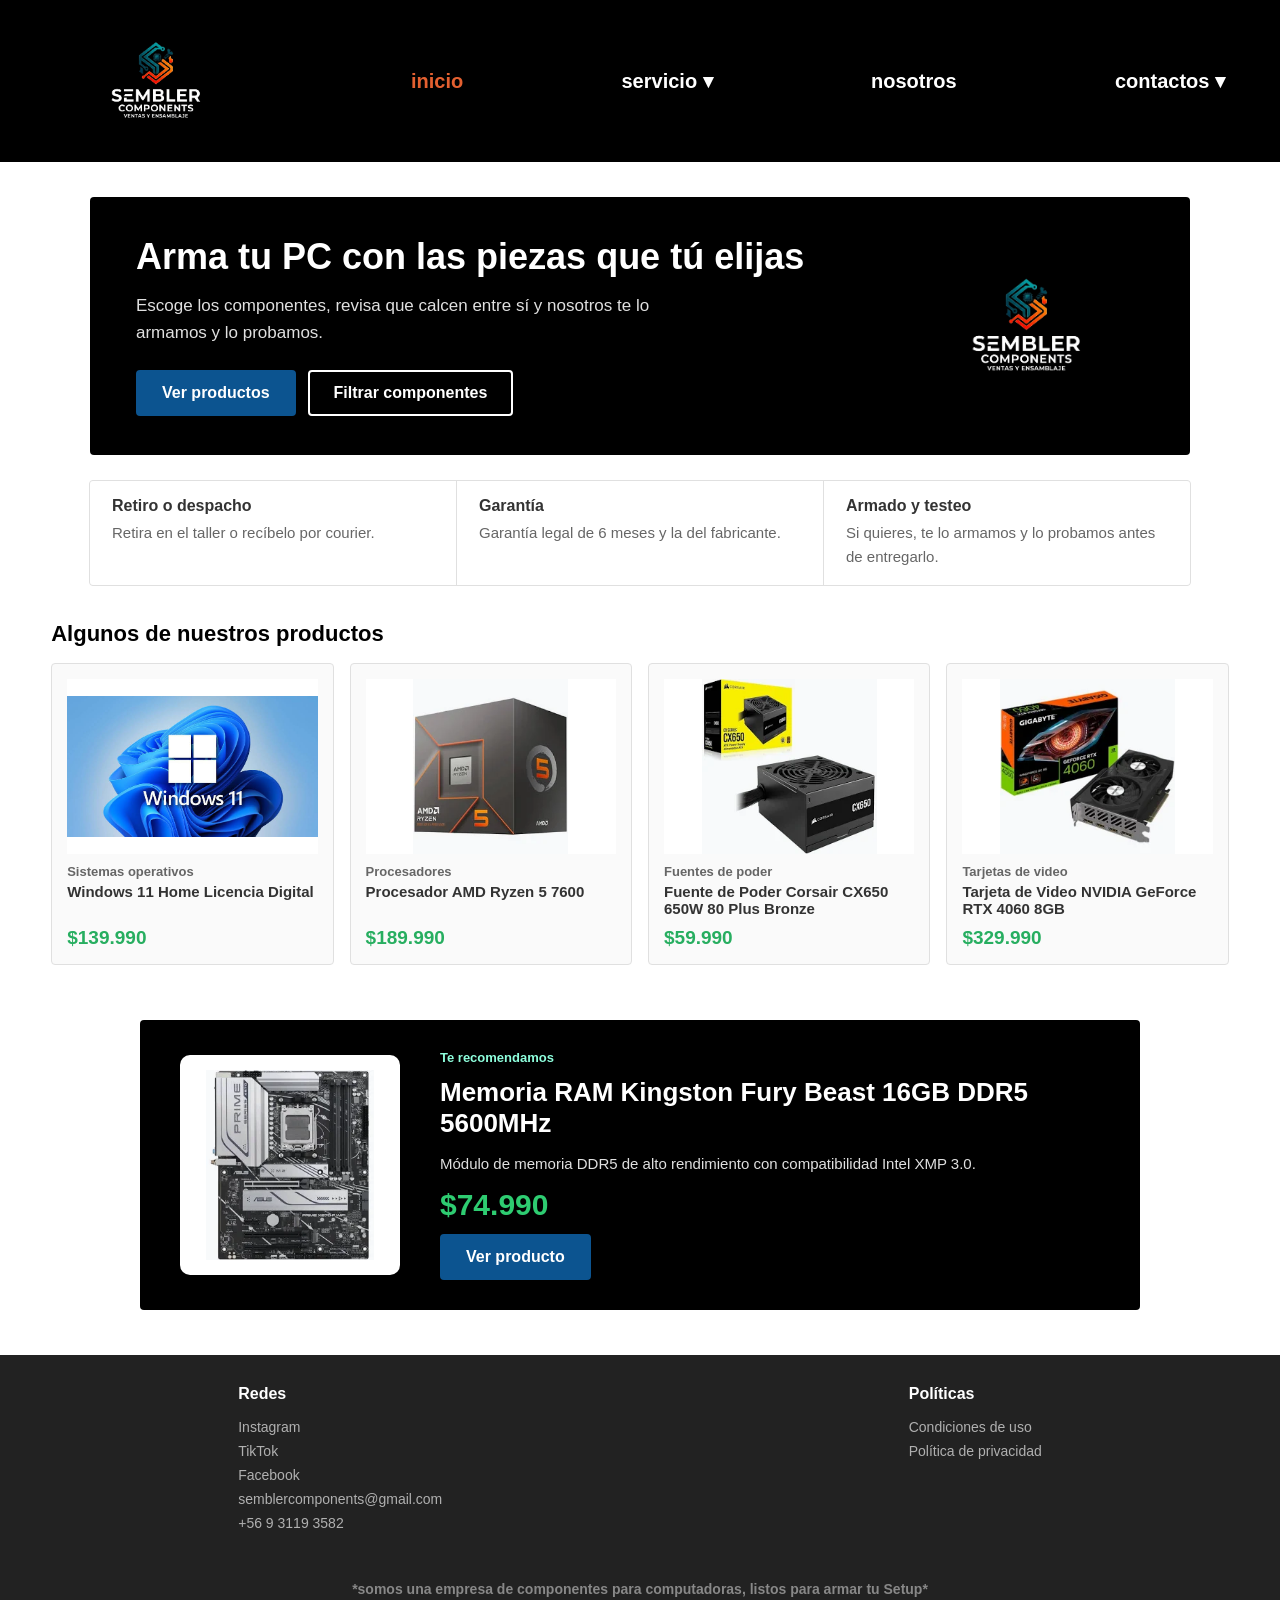
==== index.html @ dfacf7a9 "Add files via upload" ====
<!DOCTYPE html>
<html lang="es">

<head>
    <meta charset="UTF-8">
    <meta name="viewport" content="width=device-width, initial-scale=1.0">
    <link rel="stylesheet" href="CSS/style.css">
    <title>Sembler Components</title>
</head>

<body>
    <header>
        <a href="index.html"><img src="IMG/LOGO-dark.png" alt="logo" /></a>
        <a href="index.html">inicio</a>

        <div class="dropdown">
            <a href="servicio.html" class="dropbtn">servicio ▾</a>
            <div class="dropdown-content">
                <a href="servicio.html">Productos</a>
                <a href="filtro.html">Filtro</a>
                <a href="Micarrito.html">Mi Carrito</a>
            </div>
        </div>

        <a href="nosotros.html">nosotros</a>

        <div class="dropdown">
            <a href="contacto.html" class="dropbtn">contactos ▾</a>
            <div class="dropdown-content">
                <a href="contacto.html">Contactos</a>
                <a href="registro.html" id="nav-cuenta">Inicio de sesión</a>
            </div>
        </div>
    </header>

    <section class="hero">
        <div class="hero-texto">
            <h1>Arma tu PC con las piezas que tú elijas</h1>
            <p>Escoge los componentes, revisa que calcen entre sí y nosotros te lo armamos y lo probamos.</p>
            <div class="hero-botones">
                <a class="boton" href="servicio.html">Ver productos</a>
                <a class="boton boton-contorno" href="filtro.html">Filtrar componentes</a>
            </div>
        </div>
        <img src="IMG/LOGO-dark.png" alt="Sembler Components" class="hero-logo">
    </section>

    <section class="beneficios">
        <article class="beneficio">
            <h3>Retiro o despacho</h3>
            <p>Retira en el taller o recíbelo por courier.</p>
        </article>
        <article class="beneficio">
            <h3>Garantía</h3>
            <p>Garantía legal de 6 meses y la del fabricante.</p>
        </article>
        <article class="beneficio">
            <h3>Armado y testeo</h3>
            <p>Si quieres, te lo armamos y lo probamos antes de entregarlo.</p>
        </article>
    </section>

    <section class="seccion">
        <h2>Algunos de nuestros productos</h2>
        <div class="catalogo" id="destacados"></div>
    </section>

    <footer>
        <div class="footer-columna">
            <h3>Redes</h3>
            <a href="https://www.instagram.com/semblercomponents/" target="_blank">Instagram</a>
            <a href="https://www.tiktok.com/@semblercomponents" target="_blank">TikTok</a>
            <a href="https://www.facebook.com/profile.php?id=61596330535923">Facebook</a>
            <span>semblercomponents@gmail.com</span>
            <span>+56 9 3119 3582</span>
        </div>
        <div class="footer-columna">
            <h3>Políticas</h3>
            <a href="condicionesuso.html">Condiciones de uso</a>
            <a href="politicas-privacidad.html">Política de privacidad</a>
        </div>
        <p>*somos una empresa de componentes para computadoras, listos para armar tu Setup*</p>
    </footer>

    <script src="JAVA/script.js"></script>
</body>

</html>
---- CSS/style.css ----
:root {
    --negro: #000;
    --verde: rgb(46, 204, 113);
    --verde-osc: rgb(39, 174, 96);
    --menta: rgb(142, 255, 221);
    --azul: #0C5490;
    --naranja: #e46030;
    --fondo: rgb(250, 250, 250);
    --borde: rgb(224, 224, 224);
    --texto: rgb(51, 51, 51);
    --gris: rgb(102, 102, 102);
}

img { max-width: 100%; }

.block, .card-contacto, .tarjeta-miembro, .tarjeta-producto, .carrito-item, .carrito-vacio, .resumen-carrito, .precio {
    background: var(--fondo);
    border: 1px solid var(--borde);
    border-radius: 4px;
}

body { margin: 0; min-height: 100vh; display: flex; flex-direction: column; font-family: sans-serif; color: var(--texto); font-size: 16px; }
a { margin: 0 10px; text-decoration: none; font-size: 16px; font-weight: 700; color: var(--azul); }

header {
    display: flex;
    align-items: center;
    justify-content: space-between;
    gap: 20px;
    background-color: var(--negro);
    margin: 0;
    padding: 0 55px;
    width: 100%;
    box-sizing: border-box;
}

header img { display: block; width: auto; height: 150px; }
header a { margin: 0; padding: 6px 0; font-size: 20px; white-space: nowrap; color: #fff; }
header a.activo { color: var(--naranja); }

.dropdown {
    position: relative;
    display: inline-block;
}

.dropdown .dropbtn {
    text-decoration: none;
    color: #fff;
    padding: 6px 0;
    font-size: 20px;
    font-weight: 700;
    display: inline-block;
}

.dropdown-content {
    display: none;
    position: absolute;
    top: 100%;
    left: 0;
    background-color: #1a1a1a;
    min-width: 180px;
    box-shadow: 0px 8px 16px rgba(0, 0, 0, 0.4);
    border-radius: 6px;
    z-index: 1000;
    overflow: hidden;
}

.dropdown-content a {
    color: #ffffff;
    padding: 12px 16px;
    text-decoration: none;
    display: block;
    font-size: 16px;
    font-weight: 600;
    transition: background-color 0.2s ease, color 0.2s ease;
}

.dropdown-content a:hover {
    background-color: var(--naranja);
    color: #ffffff;
}

.dropdown:hover .dropdown-content {
    display: block;
}

.logo { display: block; width: 160px; height: auto; }
.title { width: 100%; text-align: center; margin: 35px 0 10px; padding: 0 16px; box-sizing: border-box; }
.title h1 { font-size: 38px; font-weight: 700; color: var(--negro); margin: 0; }
.title p { max-width: 640px; margin: 14px auto 0; font-size: 16px; line-height: 1.6; color: var(--gris); }

.boton {
    display: inline-block;
    margin: 0;
    padding: 12px 24px;
    background-color: var(--azul);
    color: #fff;
    border: 2px solid var(--azul);
    border-radius: 4px;
    font-size: 16px;
    font-weight: 700;
    transition: background 0.3s, color 0.3s;
}
.boton:hover { background-color: var(--verde-osc); border-color: var(--verde-osc); }
.boton-contorno { background: transparent; border-color: #fff; }
.boton-contorno:hover { background: #fff; border-color: #fff; color: var(--negro); }
.etiqueta { font-size: 13px; font-weight: 600; color: var(--gris); }

.hero { justify-content: space-between; gap: 30px; max-width: 1100px; margin: 35px auto 0; padding: 38px 46px; }
.hero, .publicidad { display: flex; align-items: center; width: 92%; box-sizing: border-box; background: var(--negro); border-radius: 4px; color: #fff; }
.hero-texto { flex: 1; }
.publicidad .etiqueta { color: var(--menta); }
.hero h1 { margin: 0 0 14px; font-size: 36px; font-weight: 700; line-height: 1.15; }
.hero p { max-width: 520px; margin: 0 0 24px; font-size: 17px; line-height: 1.6; color: var(--borde); }
.hero-botones { display: flex; flex-wrap: wrap; gap: 12px; }
.hero-logo { width: 240px; height: auto; flex-shrink: 0; }

.seccion { max-width: 1200px; width: 92%; margin: 35px auto 10px; }
.seccion h2 { margin: 0 0 16px; font-size: 22px; font-weight: 700; color: var(--negro); }
.seccion .catalogo { margin: 0 auto; padding: 0; }

.beneficios {
    display: grid;
    grid-template-columns: repeat(auto-fit, minmax(240px, 1fr));
    gap: 1px;
    max-width: 1100px;
    width: 92%;
    margin: 25px auto 0;
    background: var(--borde);
    border: 1px solid var(--borde);
    border-radius: 4px;
    overflow: hidden;
}
.beneficio { padding: 16px 22px; background: #fff; }
.beneficio h3 { margin: 0 0 6px; font-size: 16px; }
.beneficio p { margin: 0; font-size: 15px; line-height: 1.6; color: var(--gris); }

.publicidad { gap: 40px; max-width: 1000px; margin: 45px auto; padding: 30px 40px; }
.publicidad-imagen { flex: 0 0 220px; padding: 15px; background: #fff; border-radius: 10px; box-sizing: border-box; }
.publicidad-imagen img { display: block; width: 100%; height: 190px; object-fit: contain; }
.publicidad-texto { flex: 1; display: flex; flex-direction: column; align-items: flex-start; gap: 12px; }
.publicidad h2 { margin: 0; font-size: 26px; line-height: 1.2; }
.publicidad p { margin: 0; font-size: 15px; line-height: 1.6; color: var(--borde); }
.publicidad strong { font-size: 30px; color: var(--verde); }

.contenido { display: flex; flex-direction: column; align-items: center; gap: 40px; padding: 30px 20px; max-width: 900px; margin: 0 auto; }
.block { display: flex; align-items: center; justify-content: space-between; gap: 30px; width: 100%; padding: 25px; box-sizing: border-box; }
.block-columna { flex-direction: column; align-items: stretch; gap: 15px; }
.block h2 { text-align: center; margin-top: 0; color: var(--negro); font-weight: 700; font-size: 20px; }
.block p, .info-texto, .seccion-canales span { font-size: 15px; color: var(--negro); font-weight: 600; line-height: 1.6; }
.img-block { width: 180px; height: auto; object-fit: contain; flex-shrink: 0; }

.team > h3 { text-align: center; margin: 10px 0 15px; color: var(--negro); font-weight: 700; font-size: 24px; }
#equipo { display: flex; flex-wrap: wrap; justify-content: center; gap: 20px; padding: 10px; max-width: 1200px; margin: 0 auto 30px; }
.tarjeta-miembro { padding: 20px; width: 250px; text-align: center; }
.tarjeta-miembro img { width: 100px; height: 100px; border-radius: 50%; object-fit: cover; border: 3px solid var(--verde); margin-bottom: 12px; }
.tarjeta-miembro h3 { margin: 5px 0; font-size: 17px; color: var(--texto); }
.tarjeta-miembro h4 { margin: 5px 0; font-size: 14px; color: var(--verde-osc); font-weight: 600; }
.tarjeta-miembro p { font-size: 13px; color: var(--gris); margin-top: 8px; line-height: 1.5; }

.contacto-ubicacion {
    display: flex;
    flex-direction: row;
    justify-content: center;
    align-items: center;
    gap: 20px;
    max-width: 1100px;
    width: 90%;
    margin: 40px auto;
    flex-grow: 1;
}
.mapa { flex: 1; height: 420px; border-radius: 4px; overflow: hidden; border: 1px solid var(--borde); }
.mapa h3 { margin: 0; padding: 12px 16px; background: var(--negro); color: #fff; font-size: 16px; }
.mapa iframe { width: 100%; height: calc(100% - 42px); }
.card-contacto { flex: 1; padding: 25px; box-sizing: border-box; }
.card-contacto h3 { margin: 20px 0 10px; font-size: 17px; color: var(--texto); }
.lista-redes { list-style: none; padding: 0; margin: 0; }
.lista-redes li, .contacto-telefono { display: flex; align-items: center; gap: 12px; margin-bottom: 12px; }
.lista-redes img, .contacto-telefono img { width: 24px; height: 24px; object-fit: contain; }

.catalogo {
    display: grid;
    grid-template-columns: repeat(auto-fill, minmax(230px, 1fr));
    gap: 16px;
    width: 100%;
    max-width: 1200px;
    margin: 30px auto;
    padding: 0 20px;
    box-sizing: border-box;
}

.tarjeta-producto { display: flex; flex-direction: column; margin: 0; padding: 15px; box-sizing: border-box; color: var(--negro); }
.tarjeta-producto img { width: 100%; height: 175px; object-fit: contain; margin-bottom: 10px; background: #fff; }
.tarjeta-producto .etiqueta { margin-bottom: 4px; }
.tarjeta-producto h3 { margin: 0 0 10px; font-size: 15px; font-weight: 700; color: var(--texto); flex-grow: 1; }
.tarjeta-precio { margin: 0; font-size: 19px; font-weight: 700; color: var(--verde-osc); }

.buscador {
    flex: 0 1 280px;
    min-width: 0;
    padding: 8px 14px;
    border: 1px solid rgb(68, 68, 68);
    border-radius: 20px;
    background: rgb(34, 34, 34);
    color: #fff;
    font-size: 15px;
    outline: none;
}
.buscador::placeholder { color: rgb(170, 170, 170); }
.buscador:focus { border-color: var(--verde); }

.main-container {
    display: flex;
    justify-content: center;
    align-items: flex-start;
    gap: 40px;
    max-width: 1200px;
    width: 90%;
    margin: 40px auto 10px;
    flex-wrap: wrap;
}
.ventana-venta { display: flex; justify-content: flex-start; align-items: flex-start; gap: 30px; flex: 1; flex-wrap: wrap; }

.columna-imagen {
    flex: 0 0 300px;
    display: flex;
    justify-content: center;
    padding: 20px;
    box-sizing: border-box;
    background: #fff;
    border: 1px solid var(--borde);
    border-radius: 4px;
}
.columna-imagen img { max-width: 100%; height: auto; display: block; }
.columna-detalles { flex: 1; min-width: 300px; max-width: 450px; }
.product-tabs { display: flex; gap: 20px; border-bottom: 2px solid rgb(221, 221, 221); margin-bottom: 20px; padding-bottom: 8px; }

.tab-btn {
    background: none;
    border: none;
    font-size: 16px;
    font-weight: 600;
    color: rgb(119, 119, 119);
    cursor: pointer;
    padding: 5px 0;
    position: relative;
    transition: color 0.3s ease;
}
.tab-btn:hover, .tab-btn.active { color: var(--negro); }
.tab-btn.active::after { content: ""; position: absolute; bottom: -10px; left: 0; width: 100%; height: 3px; background-color: var(--menta); }
.tab-content { display: none; }
.tab-content.active { display: block; }
.tab-content h2 { margin-top: 0; font-size: 22px; color: var(--texto); }
.tab-content p { line-height: 1.6; color: rgb(85, 85, 85); font-size: 15px; }
.tabla-specs { width: 100%; border-collapse: collapse; }
.tabla-specs td { padding: 8px; border-bottom: 1px solid rgb(238, 238, 238); font-size: 15px; }
.precio { padding: 20px; width: 280px; flex-shrink: 0; text-align: left; position: sticky; top: 20px; }
.precio h1 { color: var(--verde-osc); font-size: 20px; margin: 0 0 10px 0; }
.precio p { font-size: 14px; color: var(--gris); margin-bottom: 15px; }

#btnEstatico,
#btnComprar,
#btnFiltrar {
    background-color: var(--verde);
    color: white;
    border: none;
    padding: 12px 15px;
    font-size: 16px;
    font-weight: bold;
    border-radius: 5px;
    cursor: pointer;
    width: 100%;
    transition: background 0.3s;
}
#btnEstatico:hover, #btnComprar:hover, #btnFiltrar:hover { background-color: var(--verde-osc); }

.lista-beneficios {
    margin: 18px 0 0;
    padding: 16px 0 0 18px;
    border-top: 1px solid var(--borde);
    font-size: 14px;
    color: var(--gris);
    line-height: 1.6;
}
.lista-beneficios li { margin-bottom: 6px; }

.carrito-container {
    display: flex;
    align-items: flex-start;
    justify-content: center;
    gap: 30px;
    max-width: 1100px;
    width: 90%;
    margin: 30px auto;
    flex-wrap: wrap;
}

#carrito-items {
    flex: 1;
    min-width: 320px;
    display: flex;
    flex-direction: column;
    gap: 15px;
    list-style: none;
    padding: 0;
    margin: 0;
    counter-reset: producto;
}

.carrito-item { display: flex; align-items: center; gap: 15px; padding: 15px; counter-increment: producto; }

.carrito-item::before {
    content: counter(producto);
    display: flex;
    align-items: center;
    justify-content: center;
    width: 28px;
    height: 28px;
    flex-shrink: 0;
    border-radius: 50%;
    background: var(--negro);
    color: #fff;
    font-size: 14px;
    font-weight: 700;
}
.carrito-item img { width: 90px; height: 90px; object-fit: contain; flex-shrink: 0; background: #fff; border-radius: 6px; }
.carrito-item-info { flex: 1; }
.carrito-item-info h3 { margin: 0 0 6px; font-size: 15px; color: var(--texto); }
.carrito-item-info p { margin: 0; font-size: 14px; color: var(--gris); }
.carrito-cantidad { display: flex; align-items: center; gap: 10px; }

.carrito-cantidad button {
    width: 28px;
    height: 28px;
    border: 1px solid rgb(204, 204, 204);
    background: #fff;
    border-radius: 4px;
    font-size: 16px;
    cursor: pointer;
}
.carrito-subtotal { min-width: 90px; text-align: right; font-size: 16px; color: var(--verde-osc); }
.carrito-quitar { background: none; border: none; color: rgb(192, 57, 43); font-weight: 600; cursor: pointer; font-size: 14px; }
.carrito-vacio { text-align: center; padding: 40px 30px; font-size: 16px; font-weight: 600; color: var(--gris); }
.carrito-vacio a { color: var(--verde-osc); }
.resumen-carrito { padding: 20px; width: 280px; flex-shrink: 0; box-sizing: border-box; }
.resumen-carrito h2 { margin: 0 0 15px; font-size: 20px; color: var(--texto); }

.resumen-fila {
    display: flex;
    justify-content: space-between;
    align-items: center;
    padding: 10px 0;
    border-bottom: 1px solid rgb(238, 238, 238);
    font-size: 15px;
    font-weight: 600;
    color: rgb(85, 85, 85);
}
.resumen-total { font-size: 22px; font-weight: 700; color: var(--verde-osc); }
#btnComprar { margin-top: 15px; }
.mensaje-compra { margin: 15px 0 0; font-size: 14px; font-weight: 600; line-height: 1.5; }
.mensaje-exito { color: var(--verde-osc); }
.mensaje-error { color: rgb(192, 57, 43); }

.opciones-filtro { display: grid; grid-template-columns: repeat(auto-fit, minmax(220px, 1fr)); gap: 10px; }
.opciones-filtro label {
    display: flex;
    align-items: center;
    gap: 10px;
    padding: 10px 14px;
    background: #fff;
    border: 1px solid var(--borde);
    border-radius: 6px;
    font-size: 15px;
    font-weight: 600;
    cursor: pointer;
}
.opciones-filtro input { accent-color: var(--verde-osc); }
#resultados-compatibles { width: 100%; }
.filtro-titulo { margin: 0 0 15px; font-size: 17px; color: var(--azul); }
.filtro-pcs { margin-top: 25px; padding-top: 15px; border-top: 2px solid rgb(238, 238, 238); color: var(--naranja); }

.card-producto-filtro {
    display: flex;
    align-items: center;
    justify-content: space-between;
    gap: 15px;
    margin-bottom: 10px;
    padding: 12px;
    background: #fff;
    border: 1px solid rgb(221, 221, 221);
    border-radius: 4px;
}
.card-producto-filtro.pc-armada { background: rgb(255, 249, 245); border-color: var(--naranja); }
.filtro-info { display: flex; align-items: center; gap: 15px; }
.filtro-info img { width: 55px; height: 55px; object-fit: contain; flex-shrink: 0; }
.filtro-info h4 { margin: 0 0 3px; font-size: 1.1rem; }
.pc-armada h4 { color: var(--azul); }
.card-producto-filtro .filtro-info p { margin: 0; font-size: 0.95em; font-weight: 400; color: rgb(85, 85, 85); }
.filtro-precio { min-width: 120px; text-align: right; }
.filtro-precio span { display: block; margin-bottom: 3px; font-size: 1.15em; font-weight: bold; color: var(--naranja); }
.filtro-precio a { margin: 0; font-size: 0.9em; }

.cuenta-fila { display: flex; flex-wrap: wrap; justify-content: center; gap: 20px; width: 100%; max-width: 1040px; }
.cuenta-fila .block { flex: 1; min-width: 320px; max-width: 500px; }
.cuenta-formulario { max-width: 600px; }
.formulario label { font-size: 15px; font-weight: 600; }
.formulario input {
    display: block;
    width: 100%;
    padding: 10px;
    margin: 6px 0 16px;
    border: 1px solid var(--borde);
    border-radius: 6px;
    box-sizing: border-box;
    font-size: 15px;
}
.formulario input:focus { border-color: var(--verde); outline: none; }
.formulario input:disabled { background: rgb(249, 249, 249); }

.btn {
    padding: 10px 20px;
    background: var(--verde-osc);
    color: #fff;
    border: none;
    border-radius: 4px;
    font-size: 15px;
    font-weight: 700;
    cursor: pointer;
    transition: opacity 0.2s;
}
.btn:hover { opacity: 0.85; }
.btn-azul { background: var(--azul); }
.btn-naranja { background: var(--naranja); }
.btn-chico { padding: 6px 12px; font-size: 14px; }

.panel { display: none; max-width: 900px; margin: 0 auto; padding: 30px 20px; box-sizing: border-box; }
.panel .block { margin: 20px 0; padding: 30px; margin-bottom: 30px; }
.panel > .btn { margin-bottom: 20px; }
.perfil { display: flex; flex-wrap: wrap; align-items: flex-start; gap: 30px; }
.perfil-foto { display: flex; flex-direction: column; align-items: center; gap: 10px; min-width: 150px; }
.perfil-foto input { width: 110px; color: transparent; overflow: hidden; font-size: 0; cursor: pointer; }
.perfil-foto input::-webkit-file-upload-button { color: initial; cursor: pointer; font-size: 14px; }
#preview-foto, #sin-foto { width: 100px; height: 100px; border-radius: 50%; }
#preview-foto { display: none; object-fit: cover; border: 2px solid var(--azul); }
#sin-foto {
    display: flex;
    align-items: center;
    justify-content: center;
    text-align: center;
    font-size: 0.85em;
    color: var(--gris);
    background: rgb(238, 238, 238);
    border: 2px dashed rgb(204, 204, 204);
}
.perfil-datos { flex: 1; min-width: 250px; }
.perfil-cabecera { display: flex; justify-content: space-between; align-items: center; margin-bottom: 15px; }
.perfil-cabecera h3 { margin: 0; }
#btn-guardar-datos { display: none; background: rgb(40, 167, 69); }
#historial-compras { list-style: none; padding: 0; width: 100%; }
.compra-historial, .tarjeta-admin { padding: 15px; margin-bottom: 12px; background: #fff; border: 1px solid rgb(221, 221, 221); border-radius: 6px; }
.compra-historial ul { margin-top: 10px; padding-left: 20px; }
.compra-cabecera { display: flex; justify-content: space-between; gap: 10px; padding-bottom: 8px; border-bottom: 1px solid rgb(238, 238, 238); }
.compra-cabecera span { font-weight: bold; color: var(--naranja); }
.tarjeta-admin { border-color: var(--azul); }
.tarjeta-admin ul { padding-left: 20px; margin: 5px 0; }
.admin-cabecera { display: flex; align-items: center; gap: 15px; margin-bottom: 10px; }
.admin-cabecera img, .admin-sin-foto { width: 50px; height: 50px; border-radius: 50%; }
.admin-cabecera img { object-fit: cover; }
.admin-sin-foto { display: flex; align-items: center; justify-content: center; background: rgb(221, 221, 221); font-size: 0.75em; }
.admin-cabecera h4 { margin: 0; color: var(--azul); }
.admin-cabecera p { margin: 0; font-size: 0.95em; }
.tarjeta-admin h5 { margin: 5px 0; }
.admin-vacio { margin: 0; font-style: italic; color: var(--gris); }

.legal-contenedor,
.privacidad-contenedor {
    max-width: 1000px;
    margin: 0 auto 60px auto;
    padding: 0 20px;
    color: #e0e0e0;
}
.legal-cabecera,
.privacidad-cabecera {
    background: linear-gradient(180deg, #121212 0%, #1a1a1a 100%);
    border-bottom: 3px solid var(--naranja);
    padding: 50px 30px;
    text-align: center;
    border-radius: 8px 8px 0 0;
    margin-top: 20px;
    box-shadow: 0 4px 20px rgba(0, 0, 0, 0.5);
}
.legal-cabecera h1,
.privacidad-cabecera h1 {
    font-size: 36px;
    font-weight: 800;
    color: #ffffff;
    text-transform: uppercase;
    letter-spacing: 1px;
    margin: 0 0 10px 0;
}
.legal-cabecera p,
.privacidad-cabecera p {
    color: var(--gris);
    font-size: 15px;
    margin: 0;
}
.legal-meta,
.privacidad-meta {
    background-color: #18181c;
    border-left: 4px solid var(--azul);
    padding: 15px 20px;
    margin: 25px 0;
    font-size: 14px;
    color: #b0b0b0;
    display: flex;
    justify-content: space-between;
    flex-wrap: wrap;
    gap: 10px;
}
.legal-seccion,
.privacidad-seccion {
    background-color: #18181c;
    border: 1px solid #2a2a30;
    border-radius: 6px;
    padding: 28px;
    margin-bottom: 24px;
    box-shadow: 0 2px 8px rgba(0,0,0,0.3);
    transition: border-color 0.2s ease;
}
.legal-seccion:hover,
.privacidad-seccion:hover {
    border-color: #3a3a42;
}
.legal-seccion h2,
.privacidad-seccion h2 {
    color: #ffffff;
    font-size: 20px;
    font-weight: 700;
    margin-top: 0;
    margin-bottom: 16px;
    padding-bottom: 10px;
    border-bottom: 1px solid #2a2a30;
    display: flex;
    align-items: center;
    gap: 10px;
}
.legal-seccion h2 span,
.privacidad-seccion h2 span {
    color: var(--naranja);
    font-weight: 800;
}
.legal-seccion p,
.privacidad-seccion p {
    color: #cccccc;
    font-size: 15px;
    line-height: 1.7;
    margin: 0 0 14px 0;
}
.legal-seccion ul,
.privacidad-seccion ul {
    margin: 0 0 14px 0;
    padding-left: 20px;
    color: #cccccc;
}
.legal-seccion li,
.privacidad-seccion li {
    margin-bottom: 8px;
    line-height: 1.6;
    font-size: 15px;
}
.legal-aviso,
.privacidad-aviso {
    background-color: #202026;
    border: 1px solid var(--azul);
    border-radius: 4px;
    padding: 16px;
    margin: 15px 0;
    font-size: 14px;
    color: #e0e0e0;
}
.legal-aviso strong,
.privacidad-aviso strong {
    color: #ffffff;
}

footer {
    display: flex;
    flex-wrap: wrap;
    justify-content: space-around;
    align-items: flex-start;
    background-color: #222222;
    color: #b0b0b0;
    font-size: 14px;
    margin-top: auto;
    padding: 30px 20px;
    gap: 30px;
    box-sizing: border-box;
}

.footer-columna {
    display: flex;
    flex-direction: column;
    gap: 8px;
}

.footer-columna h3 {
    color: #ffffff;
    font-size: 16px;
    margin: 0 0 8px 0;
    font-weight: 700;
}

.footer-columna a, .footer-columna span {
    color: #b0b0b0;
    text-decoration: none;
    font-size: 14px;
    font-weight: normal;
    margin: 0;
}

.footer-columna a:hover {
    color: #ffffff;
    text-decoration: underline;
}

footer > p {
    width: 100%;
    text-align: center;
    margin: 20px 0 0 0;
    color: #888888;
    font-weight: 600;
}

@media (max-width: 768px) {
    header { flex-wrap: wrap; justify-content: center; gap: 18px; padding: 15px 20px; }
    header img { width: auto; height: 90px; }
    header .logo { width: 120px; height: auto; }
    header a { order: 3; font-size: 17px; }
    header > a:first-child { order: 1; flex: 1 1 100%; display: flex; justify-content: center; }
    .buscador { flex: 1 1 100%; order: 2; max-width: 100%; }
    .title h1 { font-size: 34px; }
    .hero { flex-direction: column-reverse; padding: 30px 22px; text-align: center; }
    .hero h1 { font-size: 30px; }
    .hero p { margin-left: auto; margin-right: auto; }
    .hero-botones { justify-content: center; }
    .hero-logo { width: 160px; }
    .publicidad { flex-direction: column; gap: 20px; padding: 24px 18px; text-align: center; }
    .publicidad-imagen { flex: none; width: 100%; max-width: 260px; }
    .publicidad-texto { align-items: center; }
    .block { flex-direction: column; text-align: center; }
    .block-columna, .filtro-precio { text-align: left; }
    .img-block { width: 100%; max-width: 180px; }
    .tarjeta-miembro { width: 100%; max-width: 320px; box-sizing: border-box; }
    .contacto-ubicacion { flex-direction: column; width: 92%; margin: 20px auto; }
    .card-contacto, .mapa { flex: none; width: 100%; }
    .mapa { height: 320px; }
    .lista-redes li, .contacto-telefono, .info-texto { word-break: break-word; }
    .main-container { width: 92%; margin: 20px auto 10px; gap: 20px; }
    .ventana-venta { flex: 1 1 100%; gap: 20px; }
    .columna-imagen { flex: 1 1 100%; }
    .columna-detalles { flex: 1 1 100%; min-width: 0; max-width: 100%; }
    .product-tabs { flex-wrap: wrap; gap: 8px 18px; }
    .precio { width: 100%; box-sizing: border-box; position: static; }
    .carrito-container { width: 92%; gap: 20px; }
    #carrito-items { flex: 1 1 100%; min-width: 0; }
    .resumen-carrito { width: 100%; }
    .carrito-item { flex-wrap: wrap; gap: 10px 12px; }
    .carrito-item-info { flex: 1 1 calc(100% - 160px); min-width: 120px; }
    .carrito-subtotal { flex: 1; min-width: 0; }
    .card-producto-filtro { flex-direction: column; align-items: flex-start; }
    .cuenta-fila .block { flex: 1 1 100%; min-width: 0; max-width: 100%; }
    .compra-cabecera { flex-direction: column; }
}

@media (max-width: 600px) {
    .catalogo { gap: 12px; padding: 0 12px; grid-template-columns: repeat(2, 1fr); }
    .tarjeta-producto { padding: 10px; }
    .tarjeta-producto img { height: 120px; }
    .tarjeta-producto h3 { font-size: 13px; }
    .tarjeta-precio { font-size: 16px; }
}

@media (max-width: 480px) {
    header { padding: 10px 14px; gap: 10px 14px; }
    header img { height: 70px; }
    header a { font-size: 15px; }
    .title h1 { font-size: 30px; }
    .contenido { padding: 20px 14px; }
    .carrito-item img { width: 70px; height: 70px; }
    footer p { padding: 0 14px; text-align: center; }
}

.modal-fondo {
    position: fixed;
    inset: 0;
    background: rgba(0, 0, 0, 0.6);
    display: flex;
    align-items: center;
    justify-content: center;
    z-index: 1000;
    padding: 20px;
}
.modal-caja {
    position: relative;
    background: #fff;
    color: var(--texto);
    border-radius: 10px;
    padding: 28px;
    max-width: 420px;
    width: 100%;
    text-align: center;
}
.modal-caja h2 { margin: 0 0 10px; padding: 0 24px; }
.modal-caja p { color: var(--gris); line-height: 1.5; }
.modal-cerrar {
    position: absolute;
    top: 10px;
    right: 14px;
    background: none;
    border: none;
    font-size: 30px;
    line-height: 1;
    color: var(--gris);
    cursor: pointer;
}
.modal-cerrar:hover { color: var(--negro); }
.modal-botones {
    display: flex;
    flex-direction: column;
    gap: 10px;
    margin-top: 20px;
}
.modal-botones .btn { display: block; width: 100%; box-sizing: border-box; text-align: center; }
.modal-form {
    display: flex;
    flex-direction: column;
    gap: 8px;
    margin-top: 16px;
    text-align: left;
}
.modal-form label { font-weight: 600; font-size: 14px; }
.modal-form input {
    padding: 10px 12px;
    border: 1px solid var(--borde);
    border-radius: 6px;
    font-size: 15px;
}
.modal-form input:focus { outline: 2px solid var(--azul); border-color: var(--azul); }
.modal-form .btn { display: block; width: 100%; box-sizing: border-box; margin-top: 10px; }
.modal-enlaces {
    display: flex;
    justify-content: space-between;
    gap: 10px;
    margin-top: 16px;
}
.modal-enlace {
    background: none;
    border: none;
    padding: 0;
    font-size: 14px;
    color: var(--azul);
    text-decoration: underline;
    cursor: pointer;
}
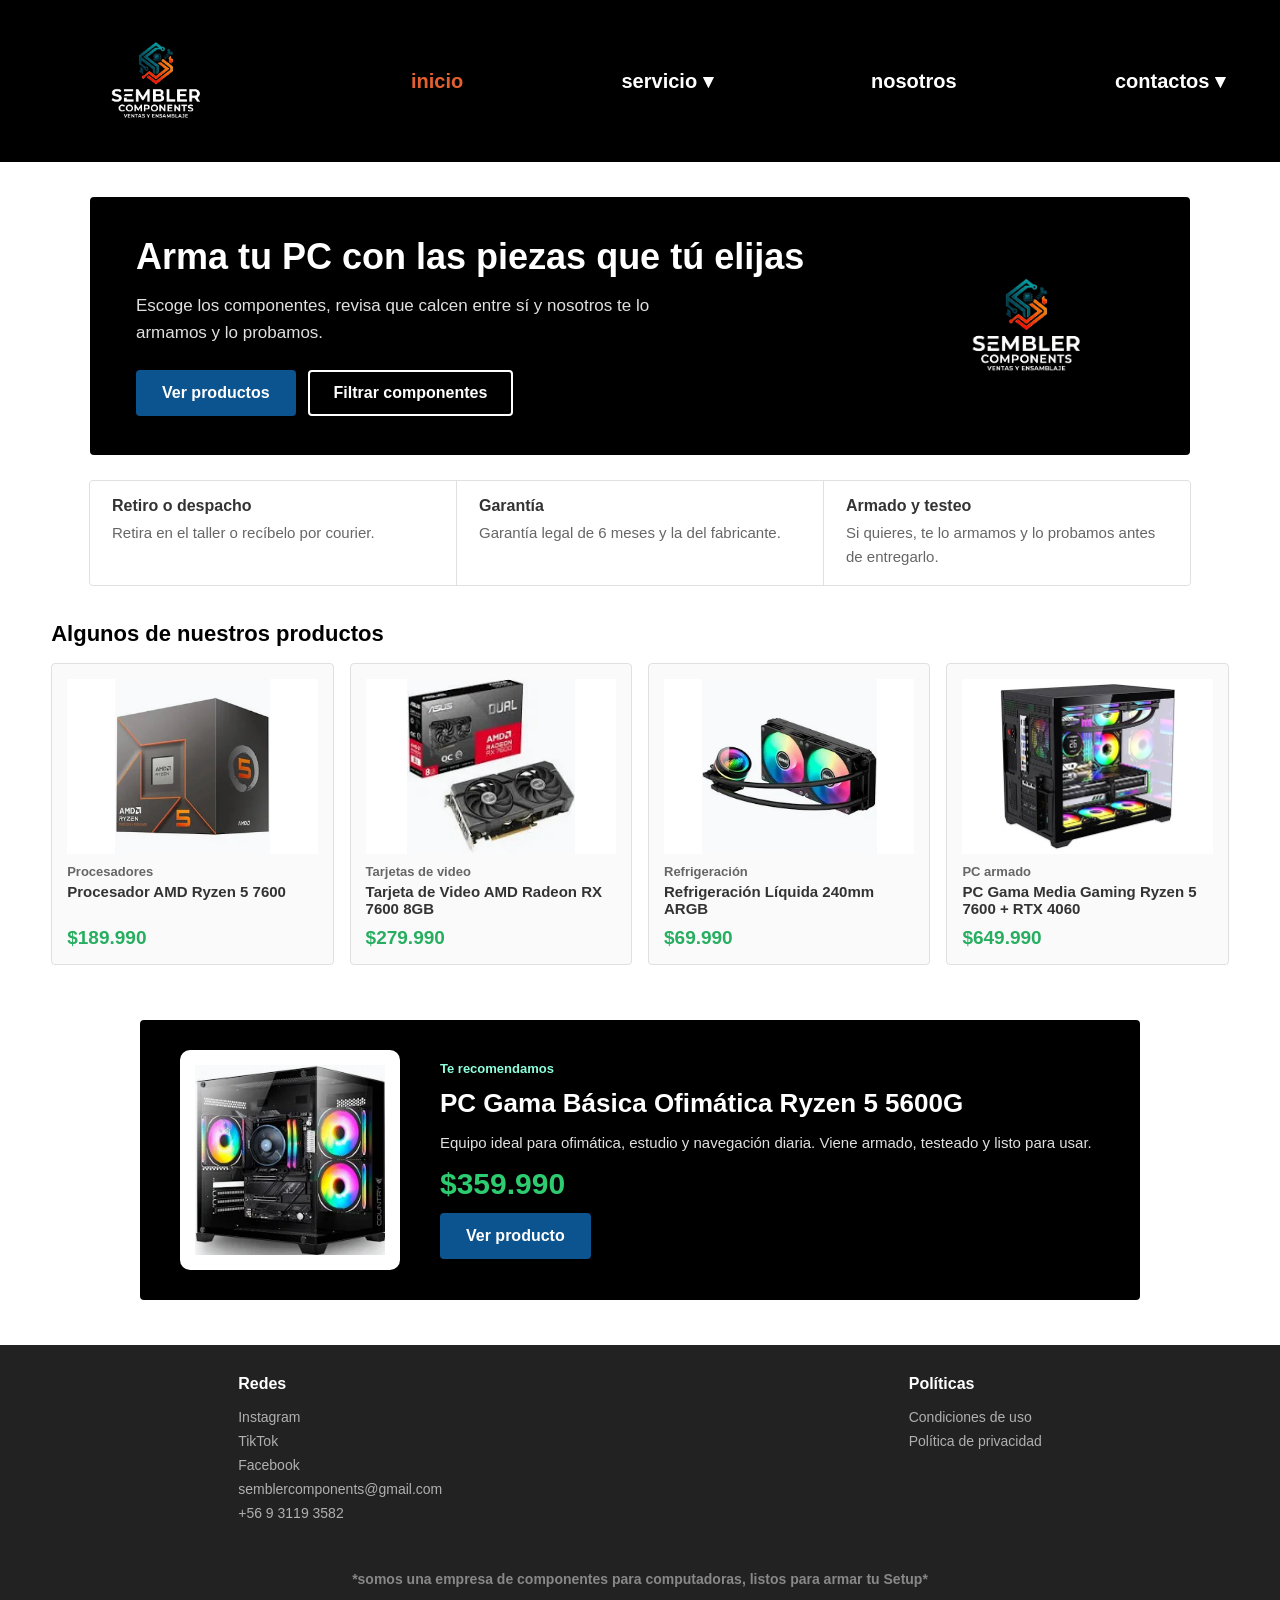
==== commit bcc526d2: "Update index.html" ====
--- a/index.html
+++ b/index.html
@@ -14,7 +14,7 @@
         <a href="index.html">inicio</a>
 
         <div class="dropdown">
-            <a href="servicio.html" class="dropbtn">servicio ▾</a>
+            <button type="button" class="dropbtn">servicio ▾</button>
             <div class="dropdown-content">
                 <a href="servicio.html">Productos</a>
                 <a href="filtro.html">Filtro</a>
@@ -25,7 +25,7 @@
         <a href="nosotros.html">nosotros</a>
 
         <div class="dropdown">
-            <a href="contacto.html" class="dropbtn">contactos ▾</a>
+            <button type="button" class="dropbtn">contactos ▾</button>
             <div class="dropdown-content">
                 <a href="contacto.html">Contactos</a>
                 <a href="registro.html" id="nav-cuenta">Inicio de sesión</a>
@@ -85,4 +85,4 @@
     <script src="JAVA/script.js"></script>
 </body>
 
-</html>+</html>
--- a/CSS/style.css
+++ b/CSS/style.css
@@ -44,6 +44,10 @@
 }
 
 .dropdown .dropbtn {
+    background: none;
+    border: none;
+    font-family: inherit;
+    cursor: pointer;
     text-decoration: none;
     color: #fff;
     padding: 6px 0;
@@ -80,7 +84,8 @@
     color: #ffffff;
 }
 
-.dropdown:hover .dropdown-content {
+.dropdown:hover .dropdown-content,
+.dropdown.activo-dropdown .dropdown-content {
     display: block;
 }
 
@@ -635,7 +640,7 @@
     header { flex-wrap: wrap; justify-content: center; gap: 18px; padding: 15px 20px; }
     header img { width: auto; height: 90px; }
     header .logo { width: 120px; height: auto; }
-    header a { order: 3; font-size: 17px; }
+    header a, header .dropdown { order: 3; font-size: 17px; }
     header > a:first-child { order: 1; flex: 1 1 100%; display: flex; justify-content: center; }
     .buscador { flex: 1 1 100%; order: 2; max-width: 100%; }
     .title h1 { font-size: 34px; }
@@ -683,7 +688,7 @@
 @media (max-width: 480px) {
     header { padding: 10px 14px; gap: 10px 14px; }
     header img { height: 70px; }
-    header a { font-size: 15px; }
+    header a, header .dropbtn { font-size: 15px; }
     .title h1 { font-size: 30px; }
     .contenido { padding: 20px 14px; }
     .carrito-item img { width: 70px; height: 70px; }
@@ -761,4 +766,4 @@
     color: var(--azul);
     text-decoration: underline;
     cursor: pointer;
-}+}
